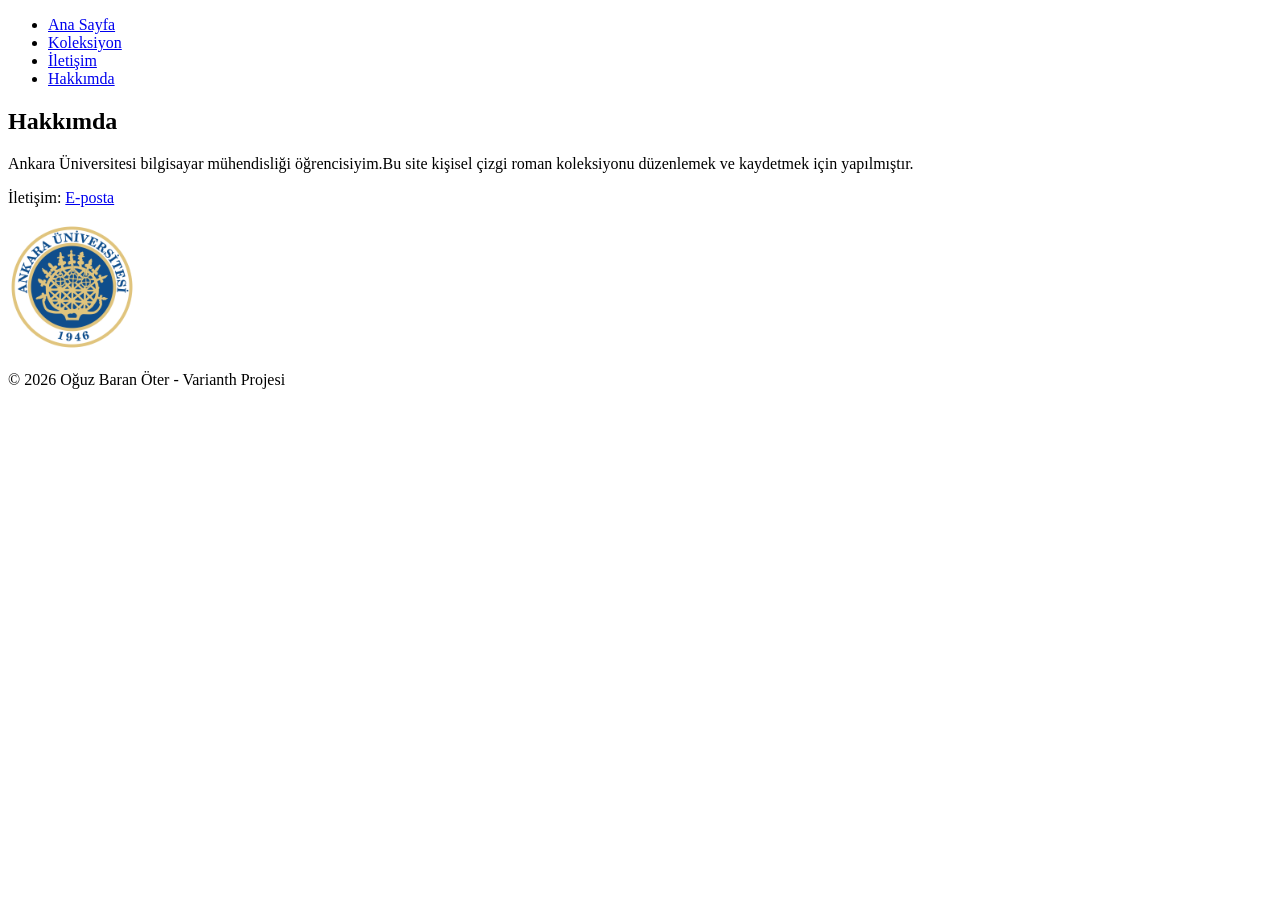
==== about.html @ f159e9aa "Ilk hafta HTML iskeleti ve ortak menu eklendi" ====
<!DOCTYPE html> 
<html lang="tr">
<head>
    <meta charset="UTF-8">
    <title>Hakkımda</title> 
</head>
<body>
    <header>
        <nav>
            <ul>
                <li><a href="index.html">Ana Sayfa</a></li>
                <li><a href="comics.html">Koleksiyon</a></li>
                <li><a href="form.html">İletişim</a></li>
                <li><a href="about.html">Hakkımda</a></li>
            </ul>
        </nav>
    </header>
    <main>
        <section>
            <h1>Hakkımda</h1>
            <p>Ankara Üniversitesi bilgisayar mühendisliği öğrencisiyim.Bu site kişisel çizgi roman koleksiyonu düzenlemek ve kaydetmek için yapılmıştır.</p>

            <p>İletişim: <a href="mailto:oguzbaranoter1@gmail.com">E-posta</a></p>

            <a href="https://www.ankara.edu.tr"><img src="img/Ankara_Üniversitesi_logosu.png" alt="Ankara Üni Logo" width=128></a>
        </section>
    </main>
    <footer>
        <p>&copy; 2026 Oğuz Baran Öter - Varianth Projesi</p>
    </footer>
</body>
</html>
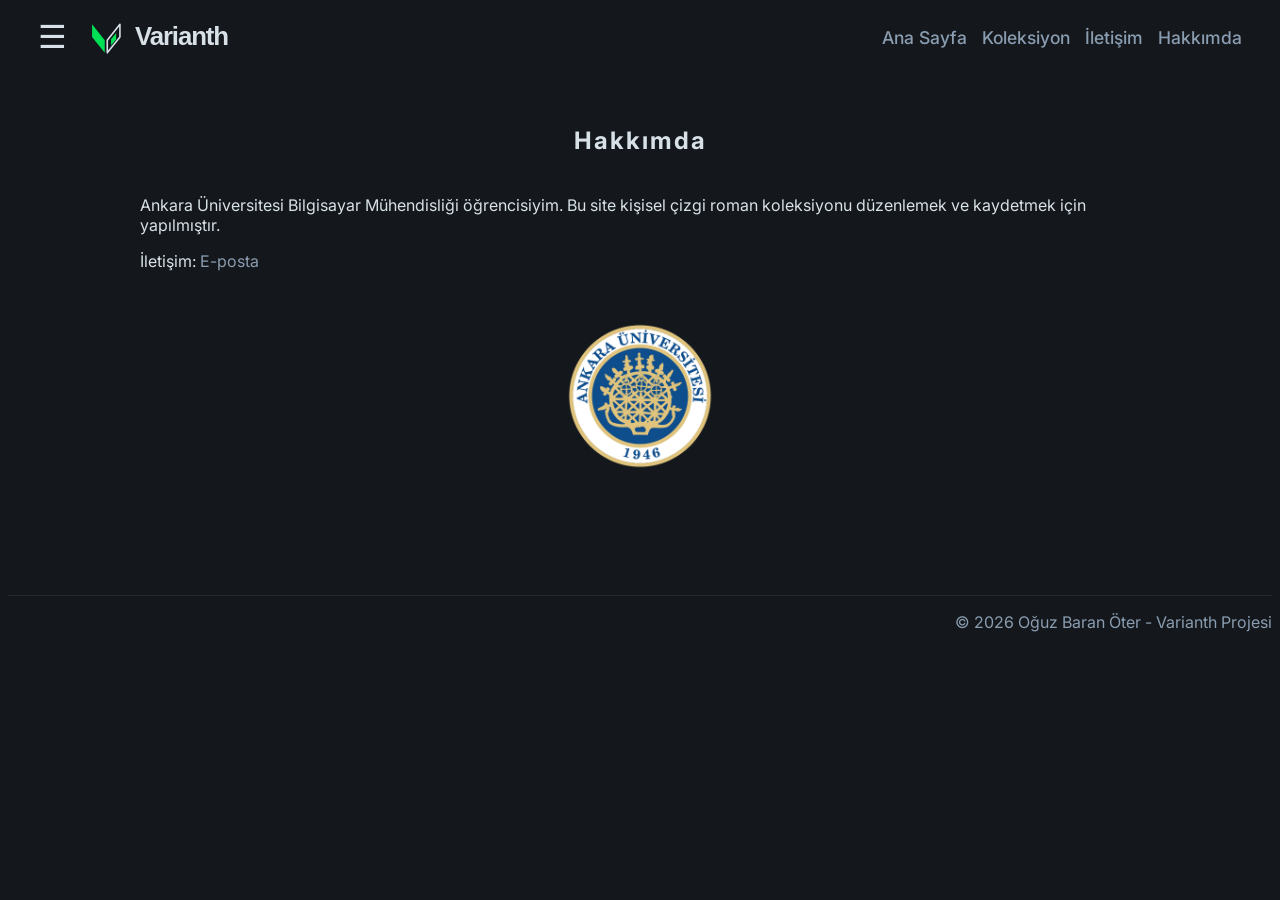
==== commit 7ed16639: "feat(ui): 2. hafta - Sayfa tasarımları esnek CSS mimarisi ile oluşturuldu ve logolar eklendi." ====
--- a/about.html
+++ b/about.html
@@ -1,32 +1,48 @@
 <!DOCTYPE html> 
 <html lang="tr">
-<head>
-    <meta charset="UTF-8">
-    <title>Hakkımda</title> 
-</head>
-<body>
-    <header>
-        <nav>
-            <ul>
-                <li><a href="index.html">Ana Sayfa</a></li>
-                <li><a href="comics.html">Koleksiyon</a></li>
-                <li><a href="form.html">İletişim</a></li>
-                <li><a href="about.html">Hakkımda</a></li>
-            </ul>
-        </nav>
-    </header>
-    <main>
-        <section>
-            <h1>Hakkımda</h1>
-            <p>Ankara Üniversitesi bilgisayar mühendisliği öğrencisiyim.Bu site kişisel çizgi roman koleksiyonu düzenlemek ve kaydetmek için yapılmıştır.</p>
+    <head>
+        <meta charset="UTF-8">
+        <meta name="viewport" content="width=device-width, initial-scale=1.0">
+        <title>Hakkımda</title> 
+        <link rel="preconnect" href="https://fonts.googleapis.com">
+        <link rel="preconnect" href="https://fonts.gstatic.com" crossorigin>
+        <link href="https://fonts.googleapis.com/css2?family=Inter:wght@400;500;600;700&display=swap" rel="stylesheet">
+        <link rel="stylesheet" href="style.css">
+    </head>
+    <body>
+        <header>
+            <nav class="main-nav">
+                <div class="nav-left">
+                    <button class="hamburger-button" id="toggleMenu">
+                        &#9776;
+                    </button>
 
-            <p>İletişim: <a href="mailto:oguzbaranoter1@gmail.com">E-posta</a></p>
+                    <a href="index.html" class="varianth-link">
+                        <img src="img/varianth-symbol.svg" alt="Varianth Logo" class="varianth-symbol">
+                        <img src="img/varianth-text.svg" alt="Variant Text Logo" class="varianth-text">
+                    </a>
+                </div>
 
-            <a href="https://www.ankara.edu.tr"><img src="img/Ankara_Üniversitesi_logosu.png" alt="Ankara Üni Logo" width=128></a>
-        </section>
-    </main>
-    <footer>
-        <p>&copy; 2026 Oğuz Baran Öter - Varianth Projesi</p>
-    </footer>
-</body>
+                <ul class="nav-links" id="navList">
+                    <li><a href="index.html">Ana Sayfa</a></li>
+                    <li><a href="comics.html">Koleksiyon</a></li>
+                    <li><a href="form.html">İletişim</a></li>
+                    <li><a href="about.html">Hakkımda</a></li>
+                </ul>
+            </nav>
+        </header>
+        <main>
+            <section>
+                <h1>Hakkımda</h1>
+                <p>Ankara Üniversitesi Bilgisayar Mühendisliği öğrencisiyim. Bu site kişisel çizgi roman koleksiyonu düzenlemek ve kaydetmek için yapılmıştır.</p>
+
+                <p>İletişim: <a href="mailto:oguzbaranoter1@gmail.com" class="contact-mail">E-posta</a></p>
+
+                <a href="https://www.ankara.edu.tr" target="_blank" class="uni-link"><img src="img/Ankara_Üniversitesi_logosu.png" alt="Ankara Üni Logo" class="uni-logo"></a>
+            </section>
+        </main>
+        <footer>
+            <p>&copy; 2026 Oğuz Baran Öter - Varianth Projesi</p>
+        </footer>
+    </body>
 </html>
--- a/style.css
+++ b/style.css
@@ -0,0 +1,311 @@
+/* GLOBAL START */
+
+:root {
+    --gotham-slate: #14181c;
+    --batcave-gray: #212830;
+    --freeze-white: #d8e0e8;
+    --freeze-blue: #8a9cb0;
+    --kryptonite-green: #00e054;
+    --riddler-green: #39ff14;
+    --watchmen-yellow: #ffce00;
+    --hot-magenta: #ff2a75;
+    --poisonous-ivy: #02a13f;
+    --swampy-things: #015e17;
+    --speedster-scarlet: #4d0000;
+    
+    --main-bg: var(--gotham-slate);
+    --card-bg: var(--batcave-gray);
+    --text-main: var(--freeze-white);
+    --text-accent: var(--freeze-blue);
+    --accent-1: var(--kryptonite-green);
+    --accent-2: var(--watchmen-yellow);
+    --accent-3: var(--hot-magenta);
+    --shadows: var(--poisonous-ivy);
+    --accept: var(--swampy-things);
+    --decline: var(--speedster-scarlet);
+}
+
+body {
+    background-color: var(--main-bg);
+    color: var(--text-main);
+    font-family: "Inter"
+}
+
+h1 {
+    text-align: center;
+    margin-top: 40px;
+    margin-bottom: 40px;
+    font-weight: bold;
+    letter-spacing: 2px;
+}
+
+main {
+    max-width: 1000px;
+    padding: 20px 30px;
+    margin: 0 auto;
+}
+
+footer {
+    text-align: right;
+    color: var(--text-accent);
+    border-top: 1px solid var(--card-bg);
+    margin-top: 100px;
+}
+
+.main-nav {
+    display: flex;
+    justify-content: space-between;
+    align-items: center;
+    padding: 10px 30px;
+}
+
+.nav-left {
+    display: flex;
+    align-items: center;
+    gap: 20px;
+}
+
+.varianth-link {
+    display: flex;
+    align-items: center;
+    gap: 10px;
+    text-decoration: none;
+}
+
+.varianth-link:hover {
+    filter: drop-shadow(0 0 1px var(--freeze-white));
+}
+
+.varianth-symbol {
+    height: 38px;
+    width: auto;
+}
+
+.varianth-text {
+    height: 28px;
+    width: auto;
+}
+
+.hamburger-button {
+    font-size: 2rem;
+    color: var(--text-main);
+    background: none;
+    border: none;
+    cursor: pointer;
+    padding: 0;
+    transition: all 0.2s ease;
+}
+
+.hamburger-button:hover {
+    color: var(--accent-2);
+    transform: rotate(-90deg);
+}
+
+.hamburger-button:active {
+    transform: scale(90%) rotate(-90deg);
+}
+
+nav ul li a {
+    color: var(--text-accent);
+    text-decoration: none;
+    font-weight: 500;
+    font-size: 1.1rem;
+    transition: color 0.2s ease;
+}
+
+nav ul li a:hover{
+    color: var(--accent-2);
+}
+
+.nav-links {
+    display: flex;
+    /* display: none; */
+    flex-direction: row; /* column ile değişecek */
+    gap: 15px;
+    margin: 0;
+    list-style: none;
+    padding: 0;
+}
+
+/* .nav-links.active { */
+/*     display: flex; */
+/* } */
+
+/* GLOBAL END*/
+
+/* INDEX START */
+
+.comic-brands {
+    display: flex;
+    justify-content: center;
+    align-items: center;
+    gap: 40px;
+    margin-top: 128px;
+}
+
+.brand-logo {
+    height: 100px;
+    width: auto;
+    filter: drop-shadow(0 0 4px #c7cdd433);
+    transition: all 0.3s ease;
+}
+
+.brand-logo:hover {
+    transform: scale(120%);
+    filter: drop-shadow(0 0 8px var(--freeze-white));
+}
+
+/* INDEX END */
+
+
+/* COMICS START */
+
+.library-matrix {
+    display: grid;
+    grid-template-columns: repeat(auto-fill, minmax(150px, 1fr));
+    gap: 20px;
+}
+
+.library-matrix img {
+    width: 100%;
+    height: 100%;
+    object-fit: cover;
+}
+
+.cover-card {
+    border-radius: 4px;
+    transition: transform 0.2s ease;
+    overflow: hidden;
+}
+
+.cover-card:hover {
+     transform: scale(110%);
+     border: 2px solid var(--accent-1);
+}
+
+/* COMICS END */
+
+/* FORM START */
+
+.feedback-form {
+    display: flex;
+    flex-direction: column;
+    gap: 20px;
+    max-width: 500px;
+    margin: 0 auto;
+}
+
+.form-element {
+    display: flex;
+    flex-direction: column;
+    gap: 8px;
+}
+
+label {
+    font-weight: 600;
+    color: var(--freeze-white);
+}
+
+input[type="text"],
+input[type="email"],
+textarea {
+    background-color: var(--freeze-blue);
+    padding: 12px 15px;
+    border: 2px solid var(--batcave-gray);
+    border-radius: 8px;
+    font-family: inherit;
+    outline: none;
+    color: var(--gotham-slate);
+}
+
+input[type="text"]:focus,
+input[type="email"]:focus,
+textarea:focus {
+    border-color: var(--accent-1);
+    box-shadow: 0 0 8px var(--shadows);
+    color: var(--gotham-slate);
+}
+
+.form-buttons {
+    display: flex;
+    gap: 15px;
+    justify-content: center;
+    margin-top: 10px;
+}
+
+.submit-button,
+.reset-button {
+    padding: 12px 25px;
+    border: none;
+    border-radius: 6px;
+    cursor: pointer;
+    font-family: inherit;
+    background-color: var(--card-bg);
+    color: var(--text-main);
+    border: 2px solid var(--text-accent);
+    transition: all 0.2s ease;
+}
+
+.submit-button:hover {
+    transform: scale(110%);
+    background-color: var(--accept);
+    color: var(--card-bg);
+    border-color: transparent;
+    box-shadow: 0 0 4px var(--shadows); 
+}
+
+.submit-button:focus {
+    transform: scale(90%);
+    background-color: var(--accept);
+    color: var(--card-bg);
+    border-color: transparent;
+    box-shadow: 0 0 4px var(--shadows); 
+}
+
+.reset-button:hover {
+    transform: scale(110%);
+    background-color: var(--decline);
+    color: var(--card-bg);
+    border-color: transparent;
+    box-shadow: 0 0 4px #8a0101;
+}
+
+.reset-button:focus {    
+    transform: scale(90%);
+    background-color: var(--decline);
+    color: var(--card-bg);
+    border-color: transparent;
+    box-shadow: 0 0 4px #8a0101; 
+}
+
+/* FORM END */
+
+/* ABOUT START */
+
+.uni-link {
+    display: block;
+    text-align: center;
+    margin-top: 50px;
+}
+
+.uni-logo {
+    width: 150px;
+    height: auto;
+    transition: all 0.2s ease;
+}
+
+.uni-logo:hover {
+    transform: scale(110%);
+}
+
+.contact-mail {
+    color: var(--freeze-blue);
+    text-decoration: none;
+    transition: all 0.2s ease;
+}
+
+.contact-mail:hover {
+    color: var(--accent-2);
+}
+
+/* ABOUT END */
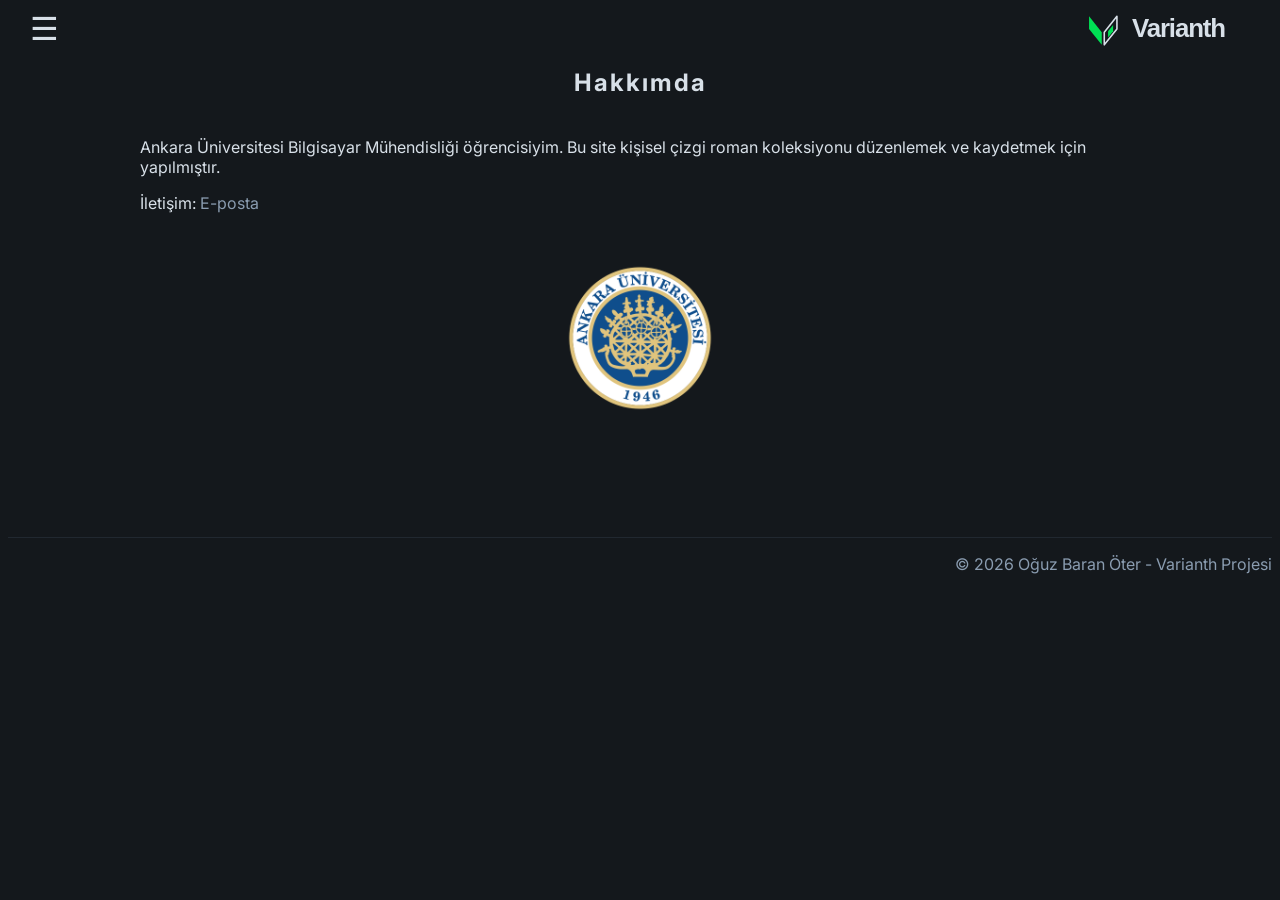
==== commit 14912719: "feat(ui): JavaScript ile navigasyon menüsü dinamik hâle getirildi." ====
--- a/about.html
+++ b/about.html
@@ -8,27 +8,28 @@
         <link rel="preconnect" href="https://fonts.gstatic.com" crossorigin>
         <link href="https://fonts.googleapis.com/css2?family=Inter:wght@400;500;600;700&display=swap" rel="stylesheet">
         <link rel="stylesheet" href="style.css">
+        <script src="script.js" defer></script>
     </head>
     <body>
         <header>
             <nav class="main-nav">
-                <div class="nav-left">
+                <div class="nav-menu">
                     <button class="hamburger-button" id="toggleMenu">
                         &#9776;
                     </button>
 
-                    <a href="index.html" class="varianth-link">
-                        <img src="img/varianth-symbol.svg" alt="Varianth Logo" class="varianth-symbol">
-                        <img src="img/varianth-text.svg" alt="Variant Text Logo" class="varianth-text">
-                    </a>
+                    <ul class="nav-links" id="navList">
+                        <li><a href="index.html">Ana Sayfa</a></li>
+                        <li><a href="comics.html">Koleksiyon</a></li>
+                        <li><a href="form.html">İletişim</a></li>
+                        <li><a href="about.html">Hakkımda</a></li>
+                    </ul>
                 </div>
 
-                <ul class="nav-links" id="navList">
-                    <li><a href="index.html">Ana Sayfa</a></li>
-                    <li><a href="comics.html">Koleksiyon</a></li>
-                    <li><a href="form.html">İletişim</a></li>
-                    <li><a href="about.html">Hakkımda</a></li>
-                </ul>
+                <a href="index.html" class="varianth-link">
+                    <img src="img/varianth-symbol.svg" alt="Varianth Logo" class="varianth-symbol">
+                    <img src="img/varianth-text.svg" alt="Variant Text Logo" class="varianth-text">
+                </a>
             </nav>
         </header>
         <main>
--- a/style.css
+++ b/style.css
@@ -52,6 +52,15 @@
     margin-top: 100px;
 }
 
+header {
+    position: fixed;
+    top: 0;
+    left: 0;
+    width: 100%;
+    z-index: 1000;
+    background-color: var(--main-bg);
+}
+
 .main-nav {
     display: flex;
     justify-content: space-between;
@@ -59,31 +68,10 @@
     padding: 10px 30px;
 }
 
-.nav-left {
-    display: flex;
-    align-items: center;
+.nav-menu {
+    display: flex;
+    flex-direction: column;
     gap: 20px;
-}
-
-.varianth-link {
-    display: flex;
-    align-items: center;
-    gap: 10px;
-    text-decoration: none;
-}
-
-.varianth-link:hover {
-    filter: drop-shadow(0 0 1px var(--freeze-white));
-}
-
-.varianth-symbol {
-    height: 38px;
-    width: auto;
-}
-
-.varianth-text {
-    height: 28px;
-    width: auto;
 }
 
 .hamburger-button {
@@ -105,12 +93,31 @@
     transform: scale(90%) rotate(-90deg);
 }
 
+.nav-links li {
+    flex: 1;
+}
+
+.nav-links li a {
+    display: flex;
+    justify-content: center;
+    align-items: center;
+    height: 100%;
+    padding: 0 30px;
+    border-bottom: 1px solid var(--card-bg);
+    
+}
+
+.nav-links li:last-child a {
+    border-bottom: none;
+}
+
 nav ul li a {
     color: var(--text-accent);
     text-decoration: none;
     font-weight: 500;
     font-size: 1.1rem;
     transition: color 0.2s ease;
+    text-align: center;
 }
 
 nav ul li a:hover{
@@ -118,18 +125,45 @@
 }
 
 .nav-links {
-    display: flex;
-    /* display: none; */
-    flex-direction: row; /* column ile değişecek */
-    gap: 15px;
+    position: absolute;
+    top: 60px;
+    left: 0;
+    width: 200px;
+    background-color: var(--main-bg);
+    display: flex;
+    flex-direction: column;
     margin: 0;
+    padding: 0;
     list-style: none;
-    padding: 0;
-}
-
-/* .nav-links.active { */
-/*     display: flex; */
-/* } */
+    height: calc(100vh - 60px);
+    transform: translateX(-100%);
+    transition: transform 0.3s ease-in-out;
+}
+
+.nav-links.active {
+    transform: translateX(0);
+}
+
+.varianth-link {
+    display: flex;
+    align-items: center;
+    gap: 10px;
+    text-decoration: none;
+}
+
+.varianth-link:hover {
+    filter: drop-shadow(0 0 1px var(--freeze-white));
+}
+
+.varianth-symbol {
+    height: 38px;
+    width: auto;
+}
+
+.varianth-text {
+    height: 28px;
+    width: auto;
+}
 
 /* GLOBAL END*/
 
